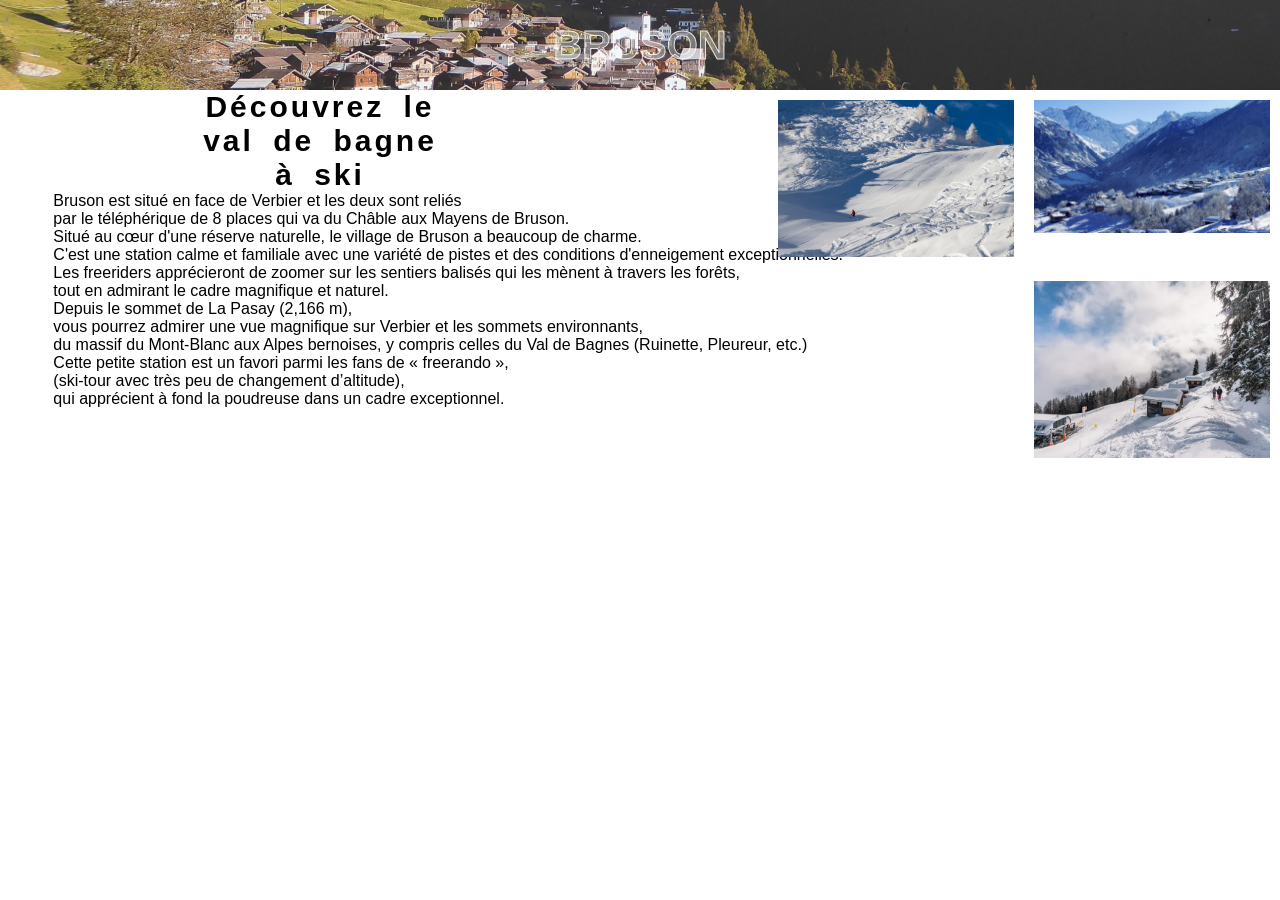
==== Index.html @ 432dc4e2 "img + pre" ====
<!DOCTYPE html>
<html lang="fr">

<head>
    <meta charset="UTF-8">
    <meta name="viewport" content="width=device-width, initial-scale=1.0">
    <title>Bruson</title>

    <link rel="preconnect" href="https://fonts.googleapis.com">
    <link rel="preconnect" href="https://fonts.gstatic.com" crossorigin>
    <link
        href="https://fonts.googleapis.com/css2?family=Cagliostro&family=Cormorant+Garamond:ital,wght@0,300..700;1,300..700&family=EB+Garamond:ital,wght@0,400..800;1,400..800&family=Fuzzy+Bubbles:wght@400;700&display=swap"
        rel="stylesheet">

    <link rel="stylesheet" href="./Style/style.css">
</head>

<body>
    <header>
        <h1>
            BRUSON
        </h1>
    </header>

    <main>
        <section id="mainTXT1">
            <h2>Découvrez le <br /> val de bagne <br />à ski</h2>
            <pre>
            Bruson est situé en face de Verbier et les deux sont reliés 
            par le téléphérique de 8 places qui va du Châble aux Mayens de Bruson. 
            Situé au cœur d'une réserve naturelle, le village de Bruson a beaucoup de charme. 
            C'est une station calme et familiale avec une variété de pistes et des conditions d'enneigement exceptionnelles. 
            Les freeriders apprécieront de zoomer sur les sentiers balisés qui les mènent à travers les forêts,
            tout en admirant le cadre magnifique et naturel.
            Depuis le sommet de La Pasay (2,166 m), 
            vous pourrez admirer une vue magnifique sur Verbier et les sommets environnants, 
            du massif du Mont-Blanc aux Alpes bernoises, y compris celles du Val de Bagnes (Ruinette, Pleureur, etc.)
            Cette petite station est un favori parmi les fans de « freerando », 
            (ski-tour avec très peu de changement d’altitude), 
            qui apprécient à fond la poudreuse dans un cadre exceptionnel.
        </pre>
        </section>

        
        <aside>
            <div id="mainIMG1">
                <a href="">
                    <img class="imgMAIN" src="./Images/ski1.jpg" alt="ski img 1">
                </a>
                <a href="">
                    <img class="imgMAIN" src="./Images/ski2.jpg" alt="ski img 2">
                </a>
                <a href="">
                    <img class="imgMAIN" src="./Images/ski3.webp" alt="ski img 3">
                </a>
            </div>
        </aside>
    </main>
</body>
---- Style/style.css ----
html * {
    margin: 0px;
    padding: 0px;
    box-sizing: border-box;
    /* font-family: "EB Garamond", serif; */
}

.cagliostro-regular {
    font-family: "Cagliostro", sans-serif;
    font-weight: 400;
    font-style: normal;
}

header {
    font-family: "Roboto", sans-serif;
    display: flex;
    justify-content: center;
    flex-direction: column;
    background-image: url(../Images/Header.jpg);
    background-repeat: no-repeat;
    background-size: cover;
    height: 10vh;
    width: 100vw;
    color: rgba(255, 255, 255, 0.85);
    /* mettre outline titre */
}

h1 {
    text-align: center;
    font: 800 40px Arial;
    -webkit-text-fill-color: rgba(255, 255, 255, 0.327);
    -webkit-text-stroke: 1px;
}

pre {
    font-family: "Roboto", sans-serif;
    font-weight: lighter;
}

h2 {
    font: 800 30px Arial;
    font-weight: bolder;
    letter-spacing: 3px;
    word-spacing: 8px;
    text-align: center;
}

img {
    max-width: 30vw;
    max-height: 40vh;
}

main {
    display: flex;
    flex-direction: row;
}

div {
    width: 50vw;
}

#mainTXT1 {
    display: flex;
    flex-direction: column;
    width: 50vw;
}

#mainIMG1 {
    display: flex;
    flex-wrap: wrap;
    justify-content: space-between;
    justify-content: flex-end;
}

.imgMAIN {
    max-width: 20vw;
    max-height: 30vh;
    padding: 10px;
}
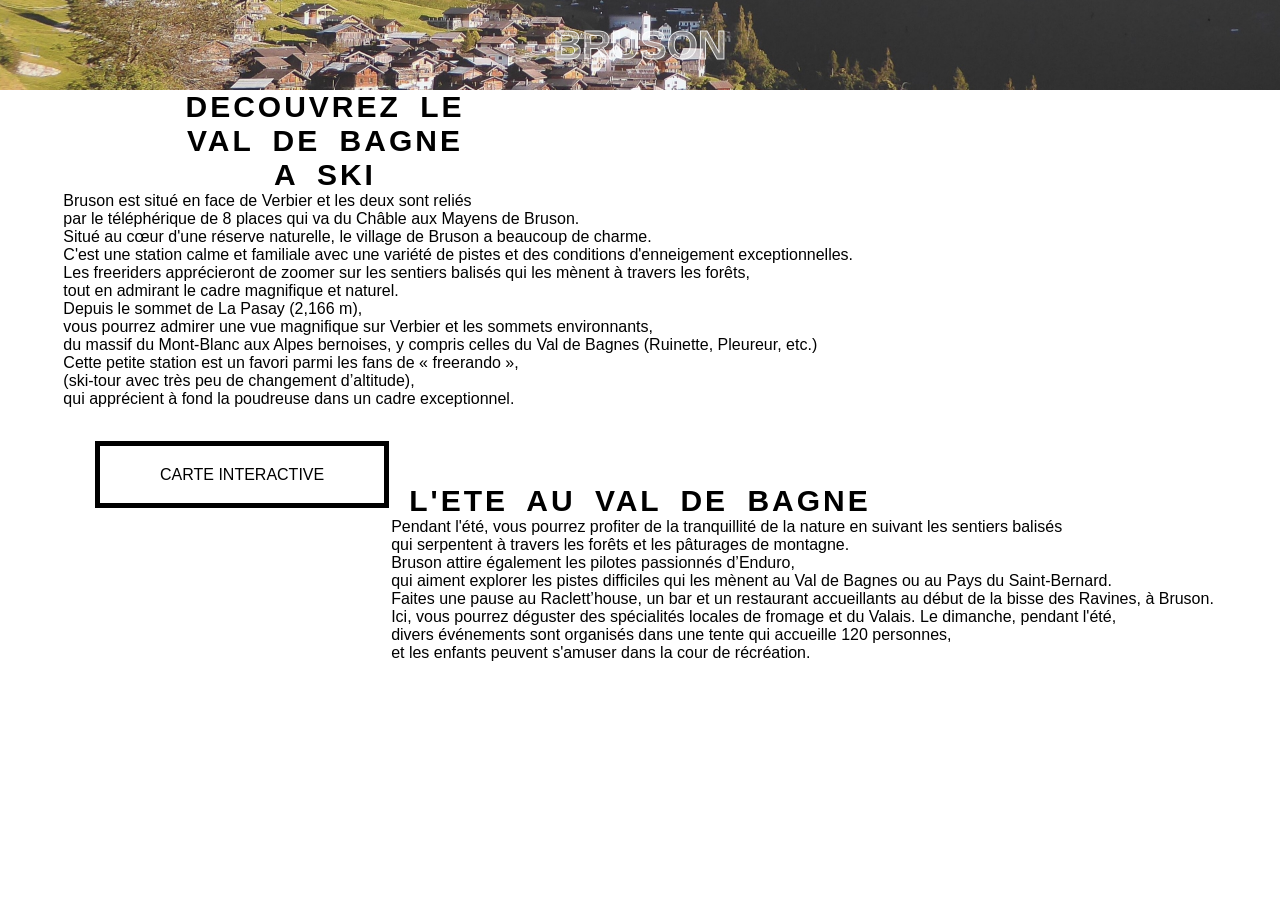
==== commit def2bd4e: "Ajout bouton + 2e pre" ====
--- a/Index.html
+++ b/Index.html
@@ -24,7 +24,7 @@
 
     <main>
         <section id="mainTXT1">
-            <h2>Découvrez le <br /> val de bagne <br />à ski</h2>
+            <h2>Decouvrez le <br /> val de bagne <br />a ski</h2>
             <pre>
             Bruson est situé en face de Verbier et les deux sont reliés 
             par le téléphérique de 8 places qui va du Châble aux Mayens de Bruson. 
@@ -38,22 +38,33 @@
             Cette petite station est un favori parmi les fans de « freerando », 
             (ski-tour avec très peu de changement d’altitude), 
             qui apprécient à fond la poudreuse dans un cadre exceptionnel.
-        </pre>
+            </pre>
+
+            <div><a href="" class="blackOutlinebtn">Carte interactive</a></div>
         </section>
 
-        
+
         <aside>
-            <div id="mainIMG1">
-                <a href="">
-                    <img class="imgMAIN" src="./Images/ski1.jpg" alt="ski img 1">
-                </a>
-                <a href="">
-                    <img class="imgMAIN" src="./Images/ski2.jpg" alt="ski img 2">
-                </a>
-                <a href="">
-                    <img class="imgMAIN" src="./Images/ski3.webp" alt="ski img 3">
-                </a>
-            </div>
+            <!-- <div id="mainIMG1">
+                <a href=""><img src="./Images/ski1.jpg" alt="ski1"></a>
+                <a href=""><img src="./Images/ski2.jpg" alt="ski2"></a>
+                <a href=""><img src="./Images/ski3.webp" alt="ski3"></a>
+            </div> -->
+            <!-- images a regler -->
         </aside>
     </main>
+
+    <section>
+        <h2>L'ete au val de bagne</h2>
+        <pre class="preCenter">
+                Pendant l'été, vous pourrez profiter de la tranquillité de la nature en suivant les sentiers balisés 
+                qui serpentent à travers les forêts et les pâturages de montagne. 
+                Bruson attire également les pilotes passionnés d’Enduro, 
+                qui aiment explorer les pistes difficiles qui les mènent au Val de Bagnes ou au Pays du Saint-Bernard.
+                Faites une pause au Raclett’house, un bar et un restaurant accueillants au début de la bisse des Ravines, à Bruson. 
+                Ici, vous pourrez déguster des spécialités locales de fromage et du Valais. Le dimanche, pendant l'été, 
+                divers événements sont organisés dans une tente qui accueille 120 personnes, 
+                et les enfants peuvent s'amuser dans la cour de récréation.
+            </pre>
+    </section>
 </body>
--- a/Style/style.css
+++ b/Style/style.css
@@ -43,6 +43,7 @@
     letter-spacing: 3px;
     word-spacing: 8px;
     text-align: center;
+    text-transform: uppercase;
 }
 
 img {
@@ -57,12 +58,15 @@
 
 div {
     width: 50vw;
+    padding-left: 90px;
+    padding-top: 40px;
 }
 
 #mainTXT1 {
     display: flex;
     flex-direction: column;
     width: 50vw;
+    padding-left: 10px;
 }
 
 #mainIMG1 {
@@ -74,6 +78,31 @@
 
 .imgMAIN {
     max-width: 20vw;
-    max-height: 30vh;
+    max-height: 10vh;
     padding: 10px;
-}+}
+
+.blackOutlinebtn {
+    font-family: "Cagliostro", sans-serif;
+    padding-top: 20px;
+    padding-bottom: 20px;
+    padding-left: 60px;
+    padding-right: 60px;
+    outline: solid 5px black;
+    text-align: center;
+    text-decoration: none;
+    color: black;
+    text-transform: uppercase;
+    transition: 0.4s;
+}
+
+.blackOutlinebtn:hover {
+    background-color: black;
+    color: white;
+}
+
+.preCenter {
+    font-family: "Roboto", sans-serif;
+    font-weight: lighter;
+    padding-left: 25vw;
+}
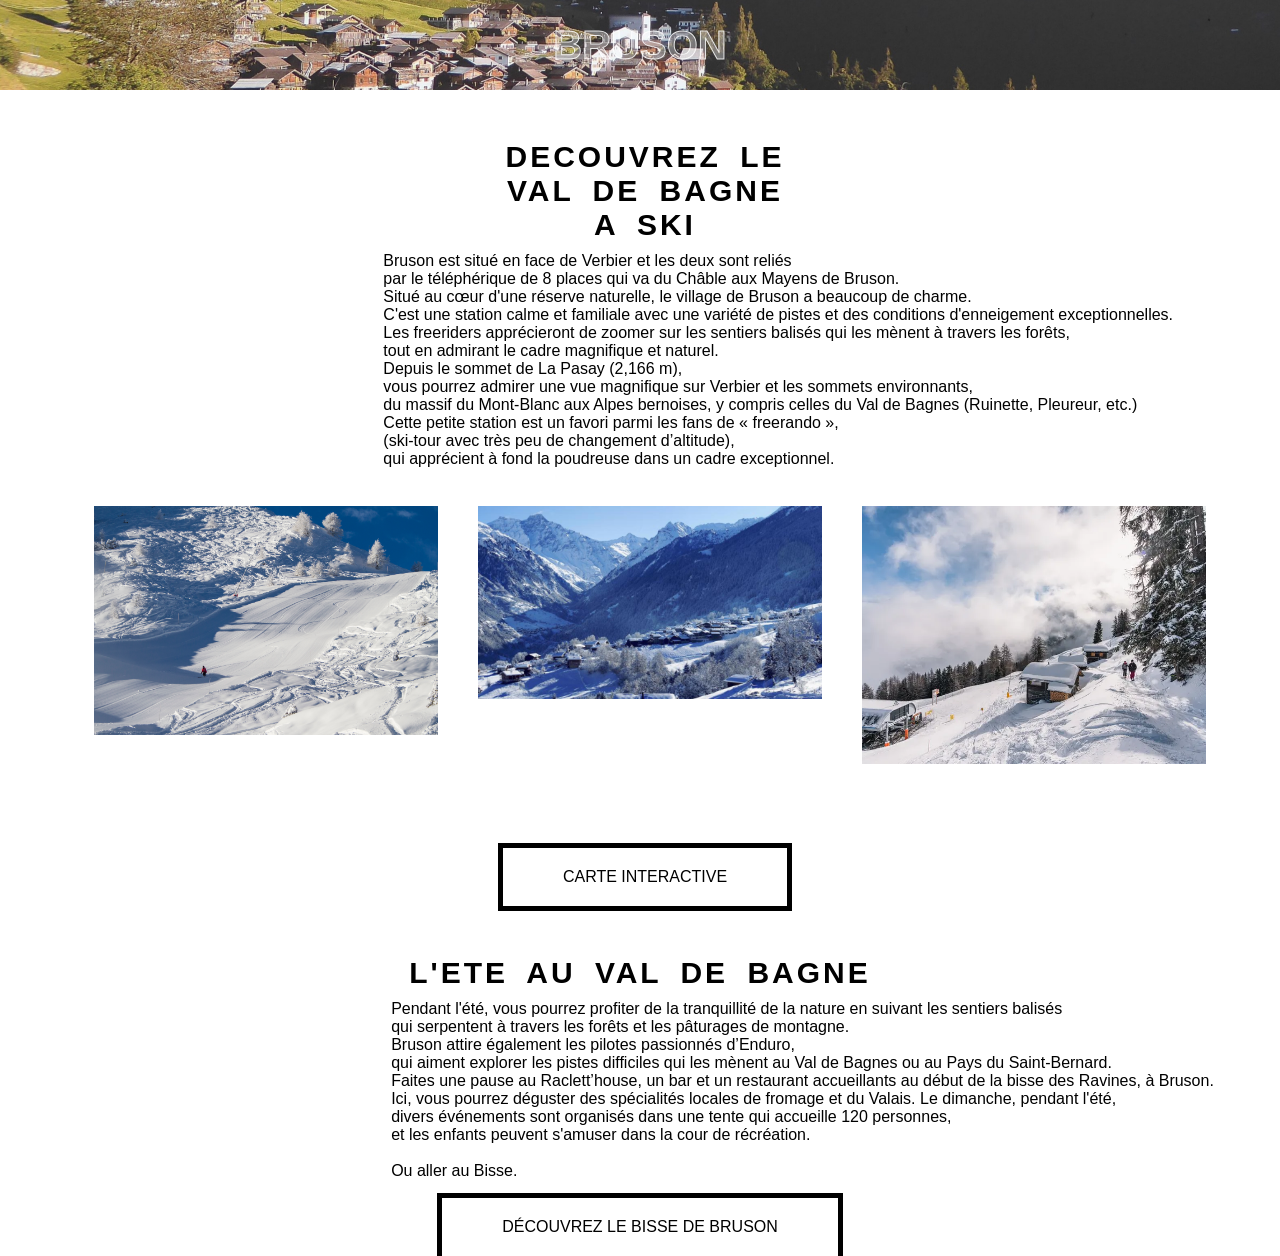
==== commit 5419dd8f: "Page 1 terminé" ====
--- a/Index.html
+++ b/Index.html
@@ -40,18 +40,16 @@
             qui apprécient à fond la poudreuse dans un cadre exceptionnel.
             </pre>
 
+            <aside>
+                <div id="mainIMG1">
+                    <a href=""><img src="./Images/ski1.jpg" alt="ski1" class="img"></a>
+                    <a href=""><img src="./Images/ski2.jpg" alt="ski2" class="img"></a>
+                    <a href=""><img src="./Images/ski3.webp" alt="ski3" class="img"></a>
+                </div>
+            </aside>
+
             <div><a href="" class="blackOutlinebtn">Carte interactive</a></div>
         </section>
-
-
-        <aside>
-            <!-- <div id="mainIMG1">
-                <a href=""><img src="./Images/ski1.jpg" alt="ski1"></a>
-                <a href=""><img src="./Images/ski2.jpg" alt="ski2"></a>
-                <a href=""><img src="./Images/ski3.webp" alt="ski3"></a>
-            </div> -->
-            <!-- images a regler -->
-        </aside>
     </main>
 
     <section>
@@ -65,6 +63,10 @@
                 Ici, vous pourrez déguster des spécialités locales de fromage et du Valais. Le dimanche, pendant l'été, 
                 divers événements sont organisés dans une tente qui accueille 120 personnes, 
                 et les enfants peuvent s'amuser dans la cour de récréation.
+
+                Ou aller au Bisse. 
             </pre>
+
+        <div><a href="" class="blackOutlinebtn">Découvrez le Bisse de Bruson</a></div>
     </section>
 </body>
--- a/Style/style.css
+++ b/Style/style.css
@@ -35,15 +35,18 @@
 pre {
     font-family: "Roboto", sans-serif;
     font-weight: lighter;
+    padding-left: 25vw;
 }
 
 h2 {
     font: 800 30px Arial;
-    font-weight: bolder;
+    font-weight: 800;
     letter-spacing: 3px;
     word-spacing: 8px;
     text-align: center;
     text-transform: uppercase;
+    padding-top: 50px;
+    padding-bottom: 10px;
 }
 
 img {
@@ -57,23 +60,30 @@
 }
 
 div {
-    width: 50vw;
-    padding-left: 90px;
-    padding-top: 40px;
+    display: flex;
+    justify-content: center;
 }
 
 #mainTXT1 {
     display: flex;
     flex-direction: column;
-    width: 50vw;
+    width: 100vw;
     padding-left: 10px;
 }
 
 #mainIMG1 {
     display: flex;
-    flex-wrap: wrap;
-    justify-content: space-between;
-    justify-content: flex-end;
+    flex-direction: row;
+}
+
+.img {
+    max-width: 30vw;
+    padding: 20px;
+    padding-bottom: 80px;
+}
+
+aside {
+    width: 100vw;
 }
 
 .imgMAIN {
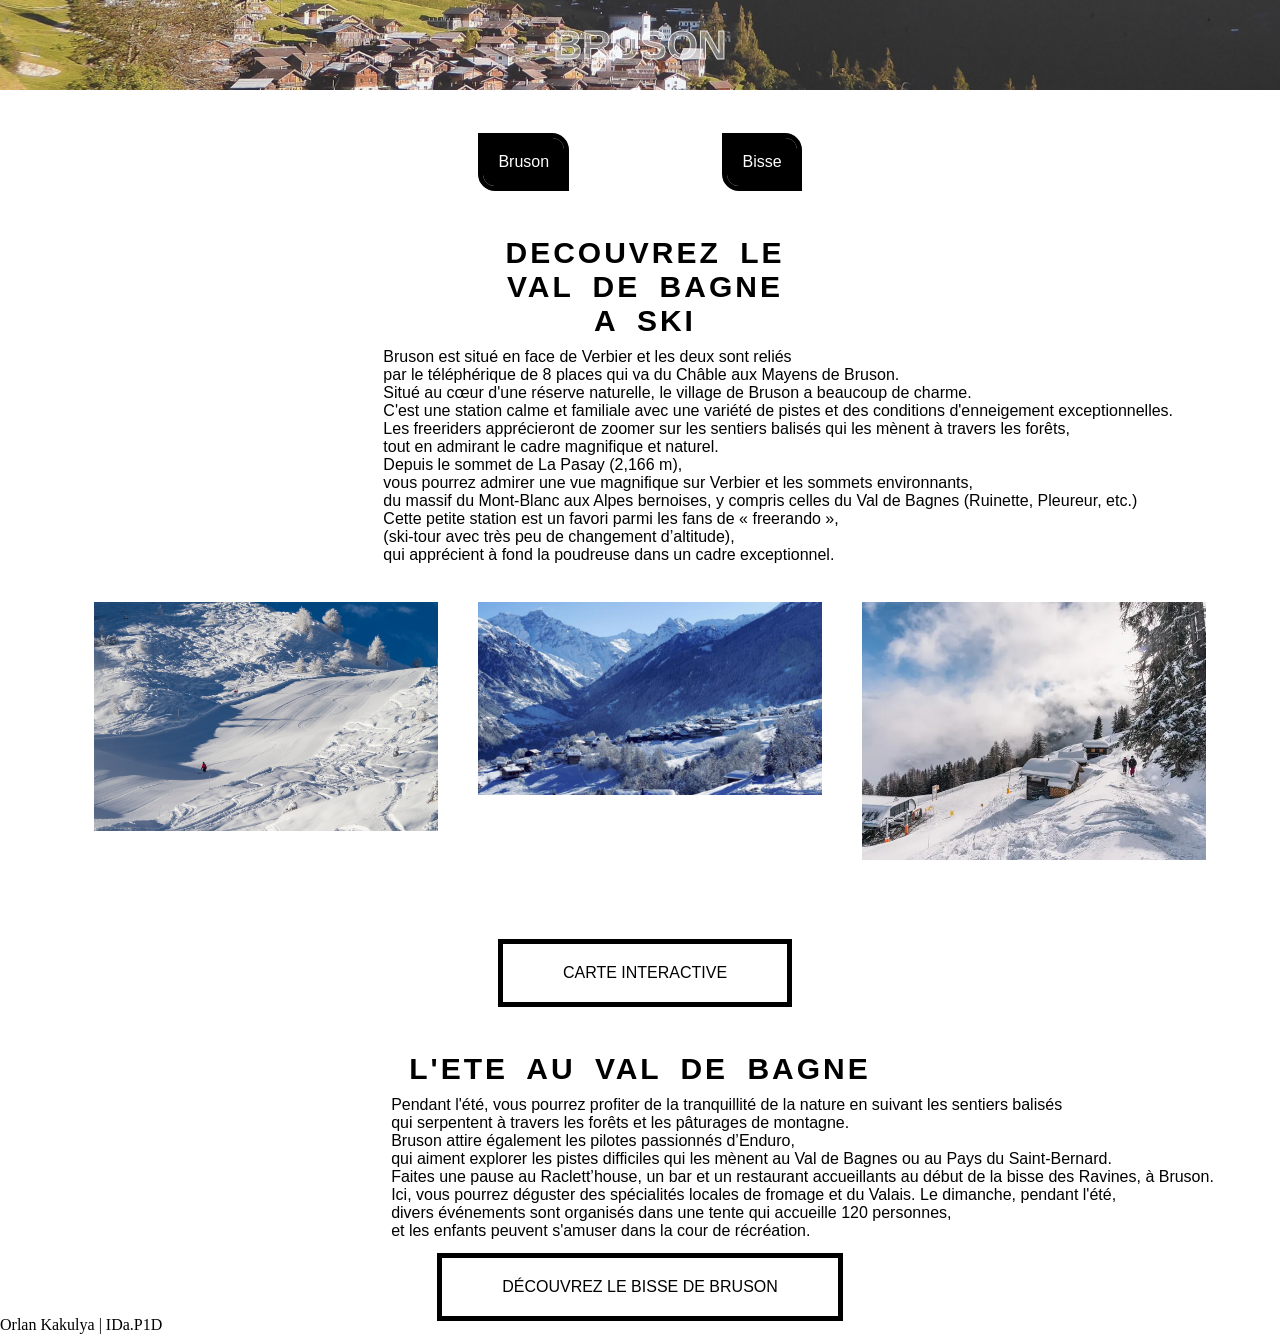
==== commit ff8c4eed: "Page 2 terminé avec boutons + footer. Debut Page 3" ====
--- a/Index.html
+++ b/Index.html
@@ -4,7 +4,7 @@
 <head>
     <meta charset="UTF-8">
     <meta name="viewport" content="width=device-width, initial-scale=1.0">
-    <title>Bruson</title>
+    <title>Découverte du Val De Bagne</title>
 
     <link rel="preconnect" href="https://fonts.googleapis.com">
     <link rel="preconnect" href="https://fonts.gstatic.com" crossorigin>
@@ -21,11 +21,18 @@
             BRUSON
         </h1>
     </header>
-
+    <nav>
+        <ul>
+            <li>
+                <a href="./Index.html">Bruson</a>
+                <a href="./index2.html">Bisse</a>
+            </li>
+        </ul>
+    </nav>
     <main>
         <section id="mainTXT1">
             <h2>Decouvrez le <br /> val de bagne <br />a ski</h2>
-            <pre>
+            <pre class="p1">
             Bruson est situé en face de Verbier et les deux sont reliés 
             par le téléphérique de 8 places qui va du Châble aux Mayens de Bruson. 
             Situé au cœur d'une réserve naturelle, le village de Bruson a beaucoup de charme. 
@@ -63,10 +70,13 @@
                 Ici, vous pourrez déguster des spécialités locales de fromage et du Valais. Le dimanche, pendant l'été, 
                 divers événements sont organisés dans une tente qui accueille 120 personnes, 
                 et les enfants peuvent s'amuser dans la cour de récréation.
-
-                Ou aller au Bisse. 
             </pre>
 
-        <div><a href="" class="blackOutlinebtn">Découvrez le Bisse de Bruson</a></div>
+        <div><a href="./index2.html" class="blackOutlinebtn">Découvrez le Bisse de Bruson</a></div>
     </section>
-</body>+    <footer>
+        Orlan Kakulya | IDa.P1D
+    </footer>
+</body>
+
+</html>
--- a/Style/style.css
+++ b/Style/style.css
@@ -32,7 +32,7 @@
     -webkit-text-stroke: 1px;
 }
 
-pre {
+.p1 {
     font-family: "Roboto", sans-serif;
     font-weight: lighter;
     padding-left: 25vw;
@@ -49,7 +49,7 @@
     padding-bottom: 10px;
 }
 
-img {
+.img {
     max-width: 30vw;
     max-height: 40vh;
 }
@@ -116,3 +116,57 @@
     font-weight: lighter;
     padding-left: 25vw;
 }
+
+.p2 {
+    text-align: center;
+    font-family: "Roboto", sans-serif;
+    font-weight: lighter;
+}
+
+#Bisse {
+    max-width: 80vw;
+    max-height: 90vh;
+    padding-bottom: 8vh;
+}
+
+#BisseSECTION {
+    display: flex;
+    justify-content: center;
+}
+
+body>nav ul {
+    list-style: none;
+    display: flex;
+    justify-content: center;
+    margin-top: 3rem;
+}
+
+body>nav ul li {
+    display: inline-block;
+    display: flex;
+    justify-content: space-evenly;
+    width: 50vw;
+}
+
+nav ul li a {
+    text-decoration: none;
+    color: white;
+    font-family: "Cagliostro", sans-serif;
+    outline: solid 5px black;
+    border-bottom-left-radius: 12px;
+    border-top-right-radius: 12px;
+    background-color: black;
+    padding: 15px;
+    transition: 0.2s;
+}
+
+nav ul li a:hover {
+    text-decoration: none;
+    color: black;
+    font-family: "Cagliostro", sans-serif;
+    outline: solid 5px black;
+    border-bottom-left-radius: 12px;
+    border-top-right-radius: 12px;
+    background-color: white;
+    padding: 15px;
+}
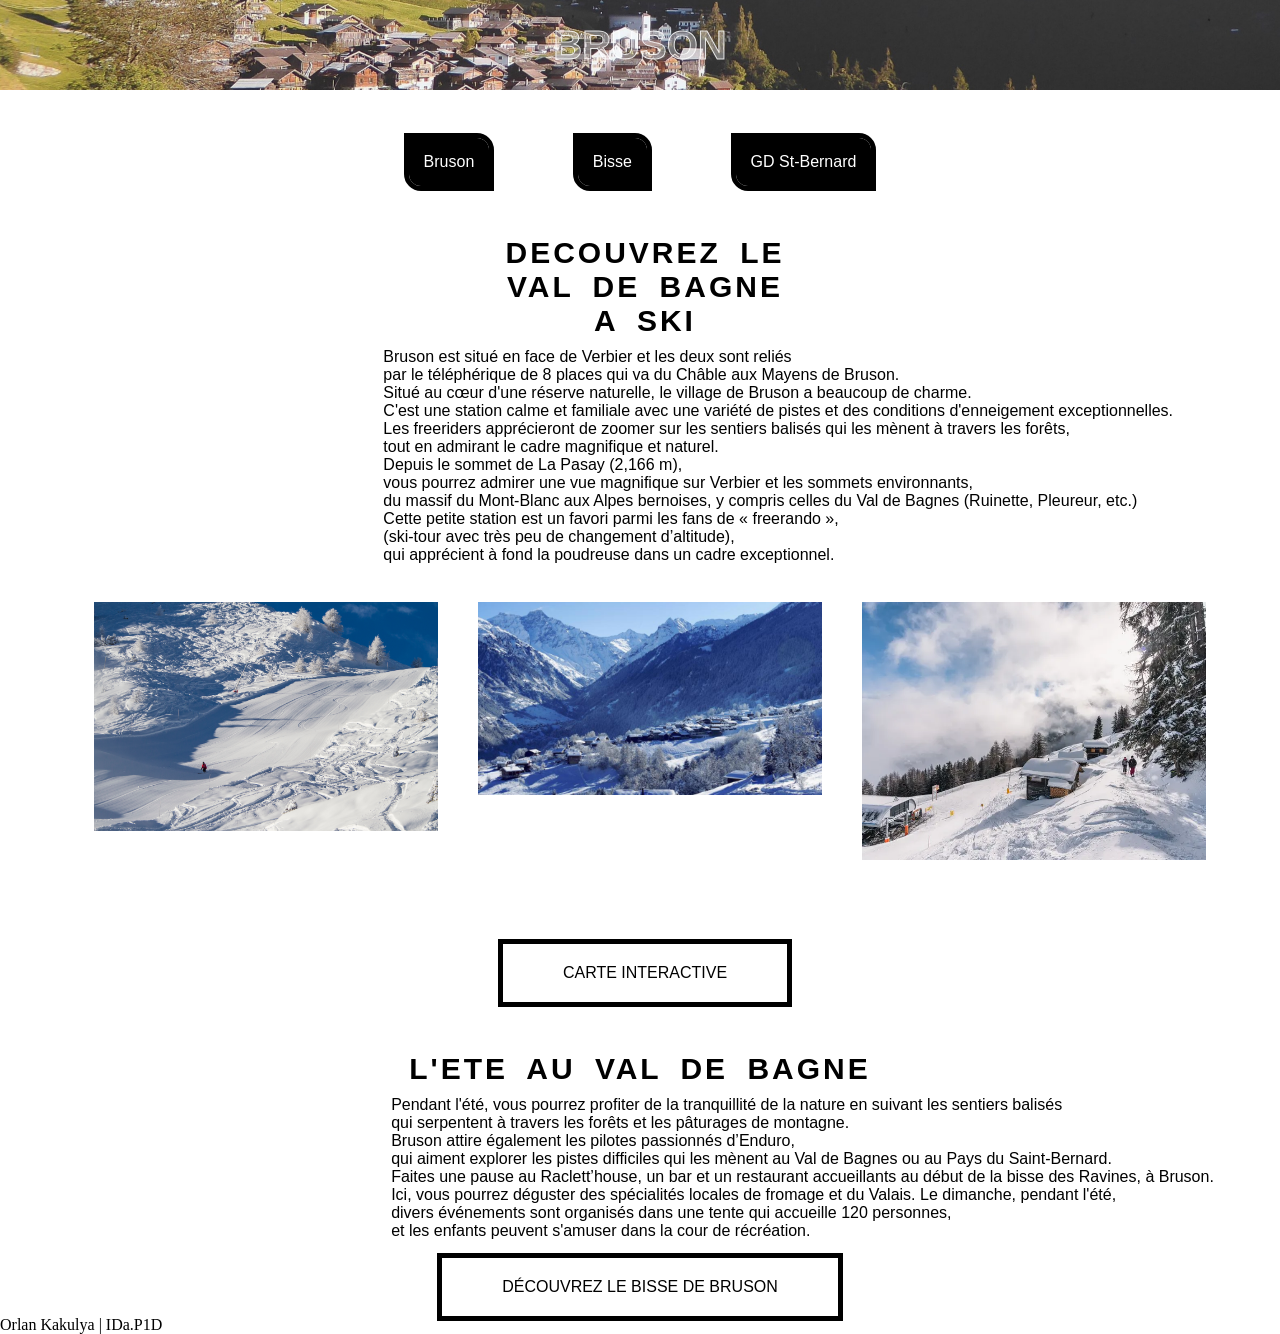
==== commit 450bcb52: "Page 3 terminée" ====
--- a/Index.html
+++ b/Index.html
@@ -26,6 +26,7 @@
             <li>
                 <a href="./Index.html">Bruson</a>
                 <a href="./index2.html">Bisse</a>
+                <a href="./Index3.html">GD St-Bernard</a>
             </li>
         </ul>
     </nav>
--- a/Style/style.css
+++ b/Style/style.css
@@ -38,6 +38,12 @@
     padding-left: 25vw;
 }
 
+.p3 {
+    font-family: "Roboto", sans-serif;
+    font-weight: lighter;
+    padding-left: 10vw;
+}
+
 h2 {
     font: 800 30px Arial;
     font-weight: 800;
@@ -52,6 +58,13 @@
 .img {
     max-width: 30vw;
     max-height: 40vh;
+}
+
+.img2 {
+    max-width: 30vw;
+    max-height: 40vh;
+    margin-left: 35vw;
+    margin-bottom: 4vh;
 }
 
 main {
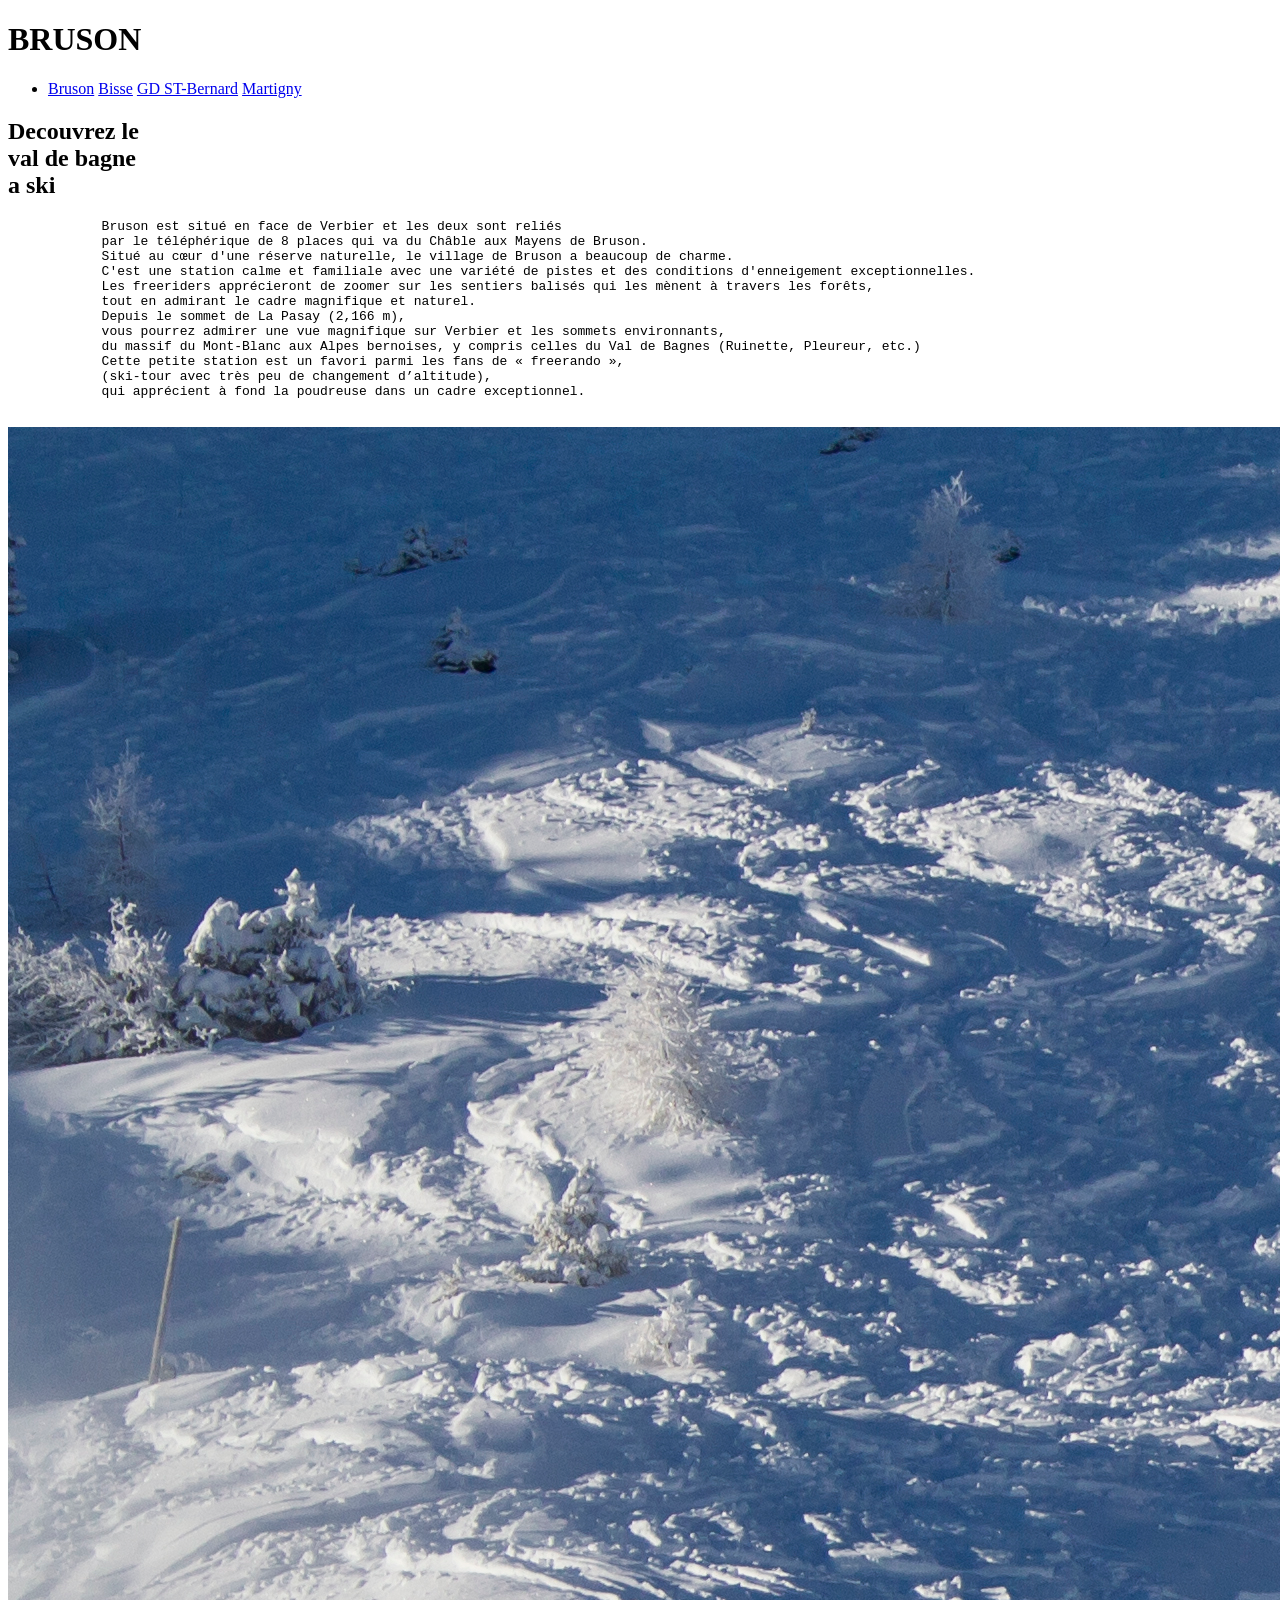
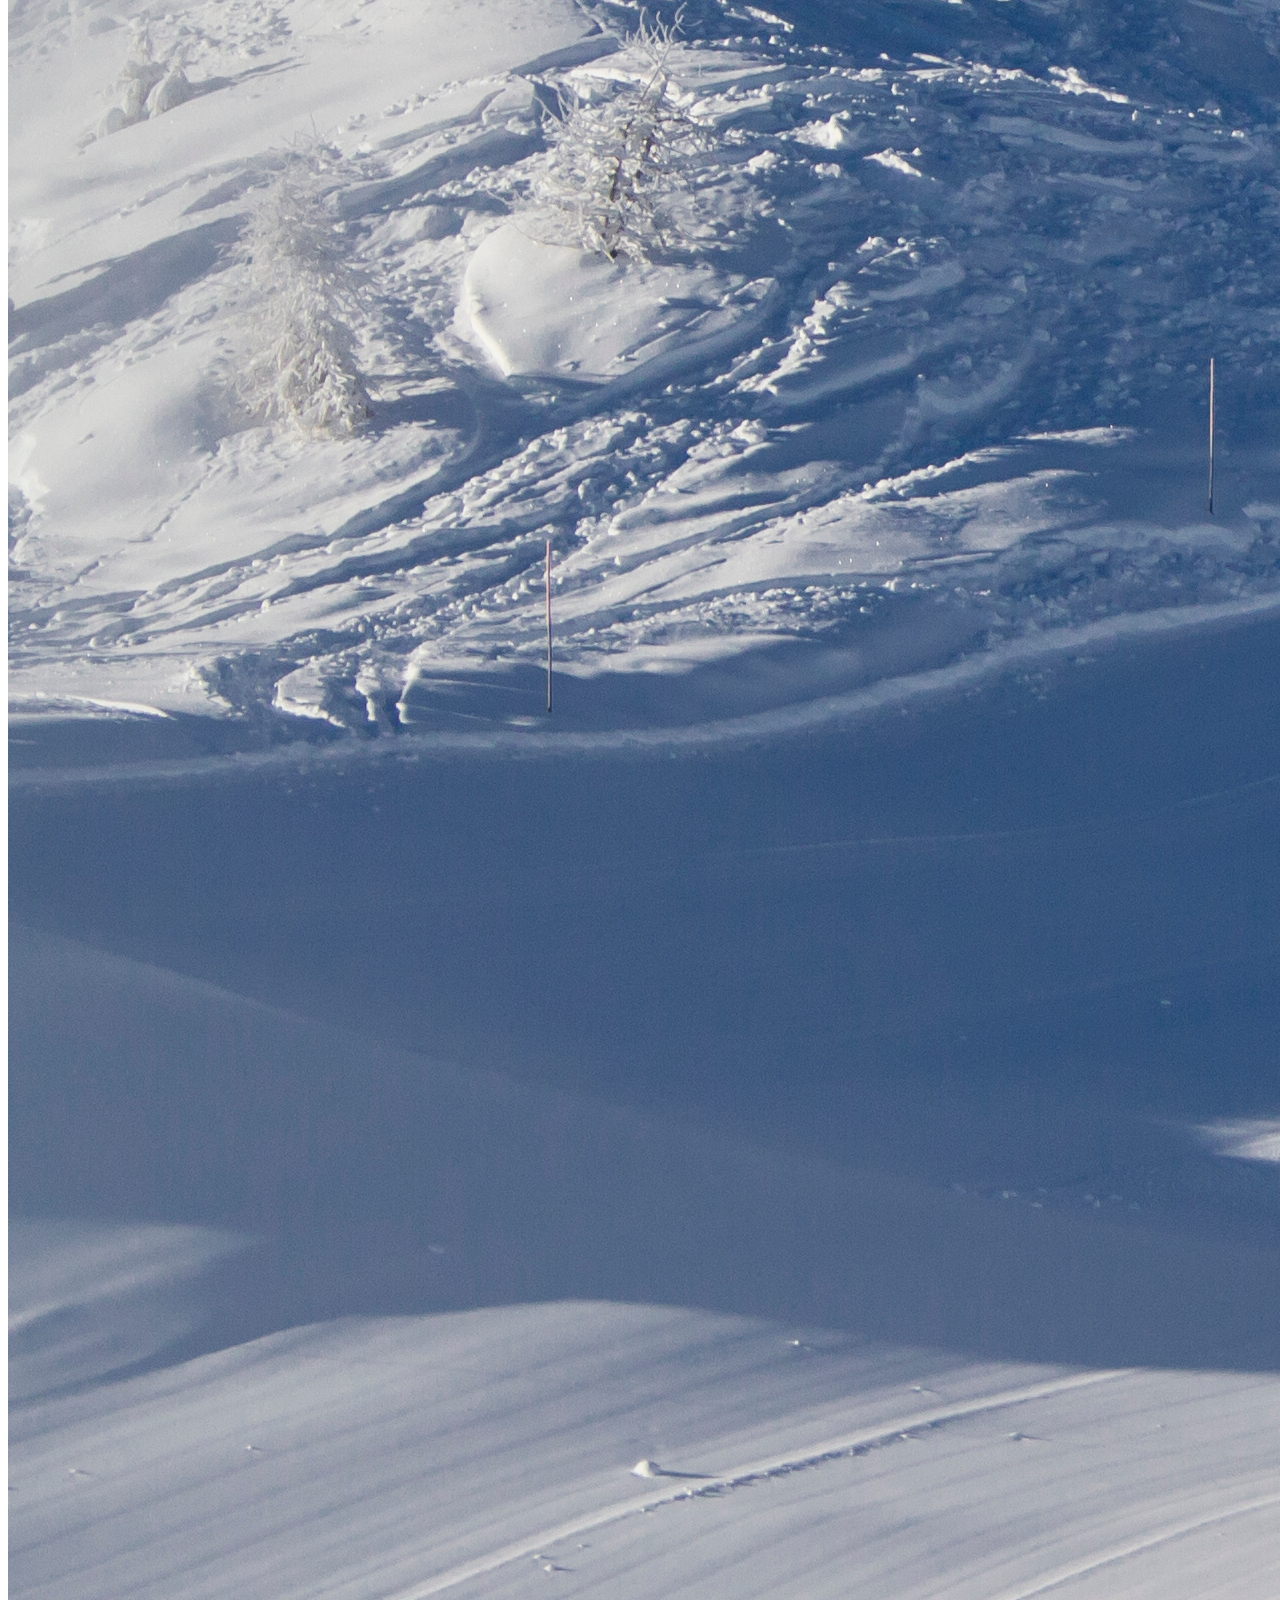
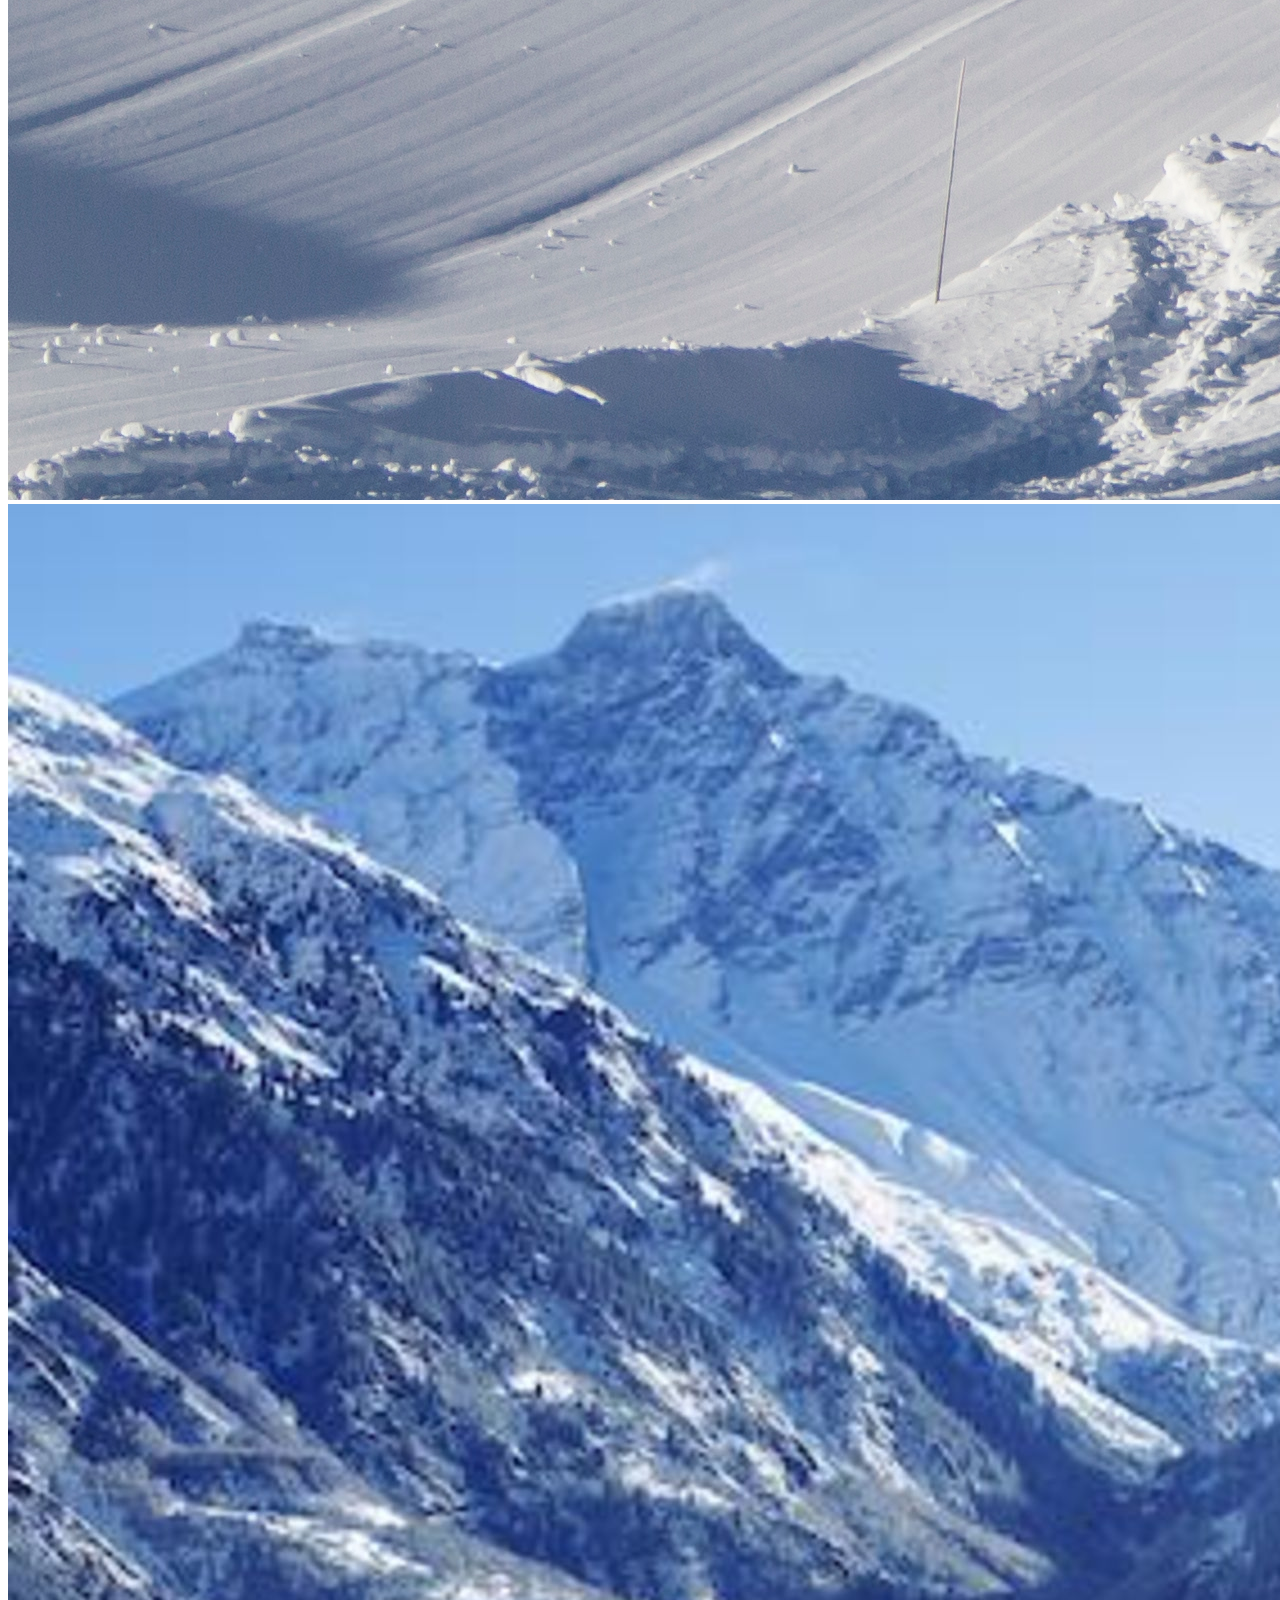
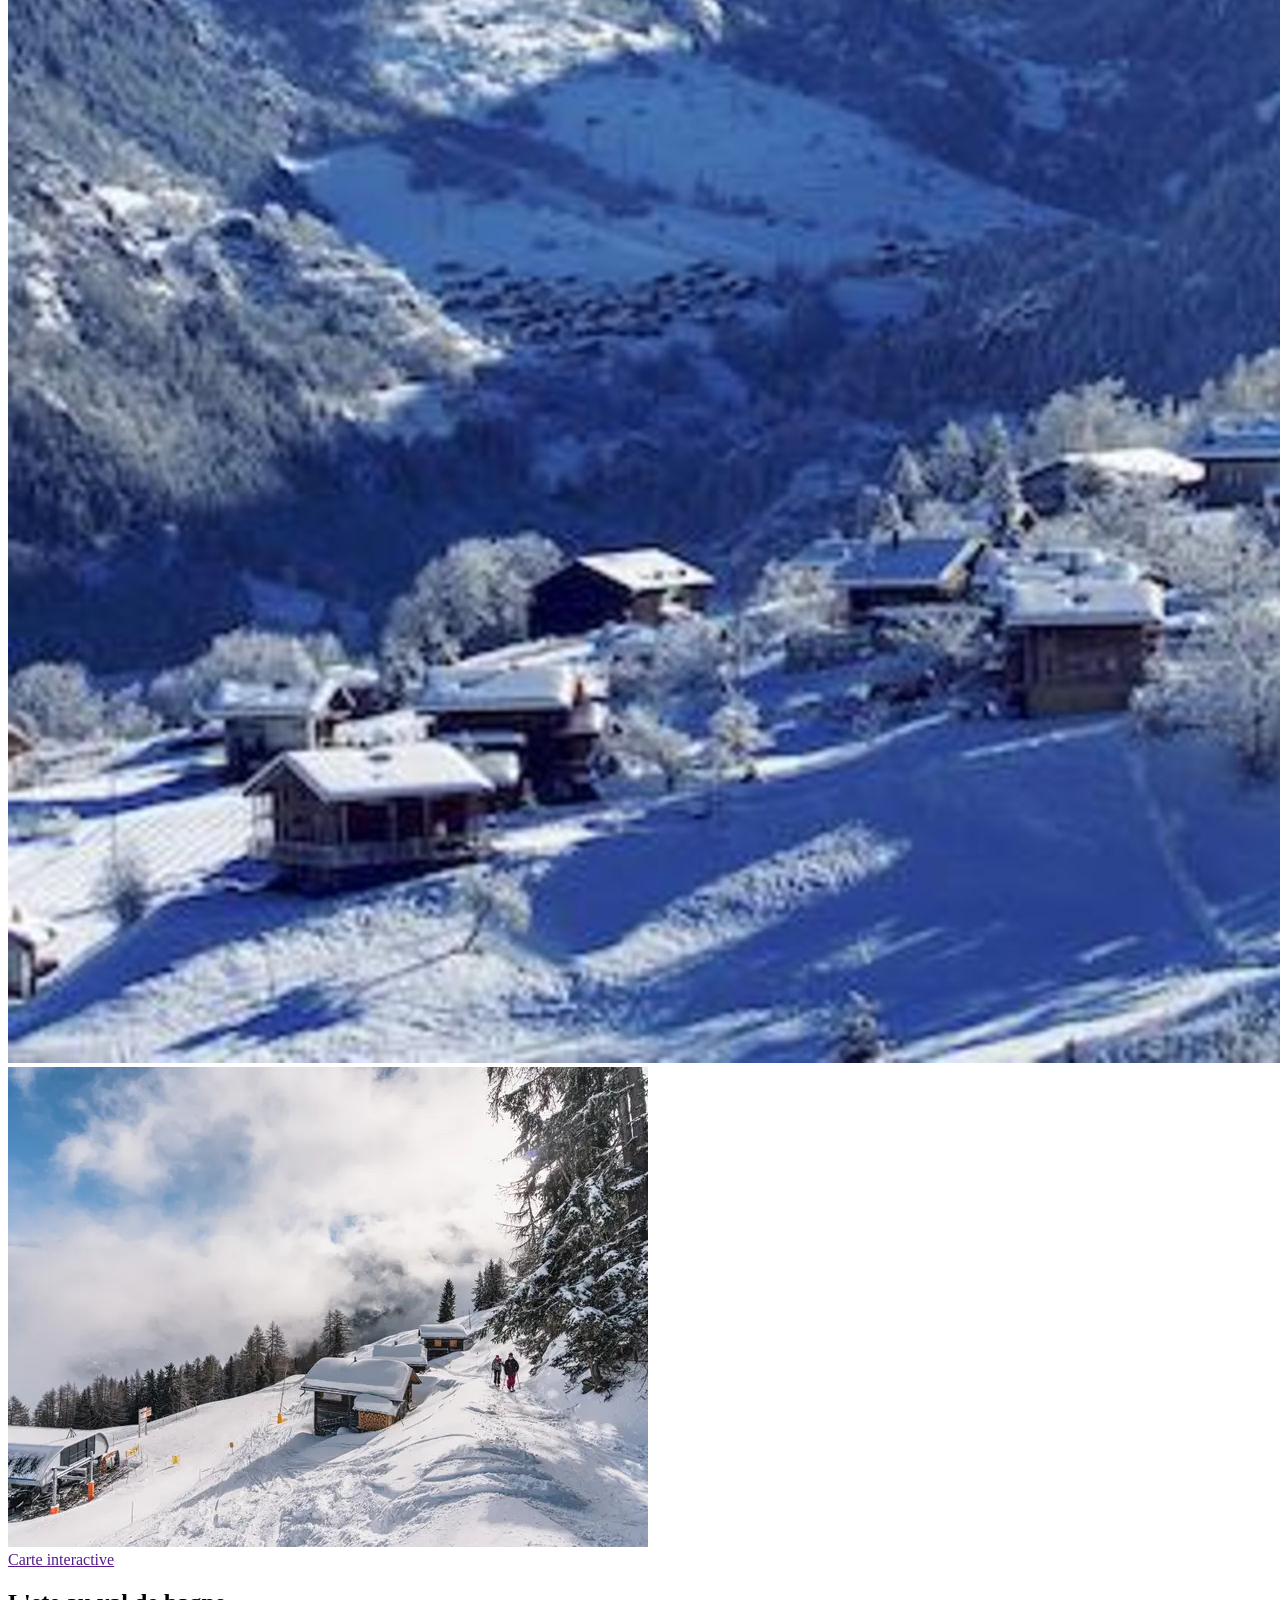
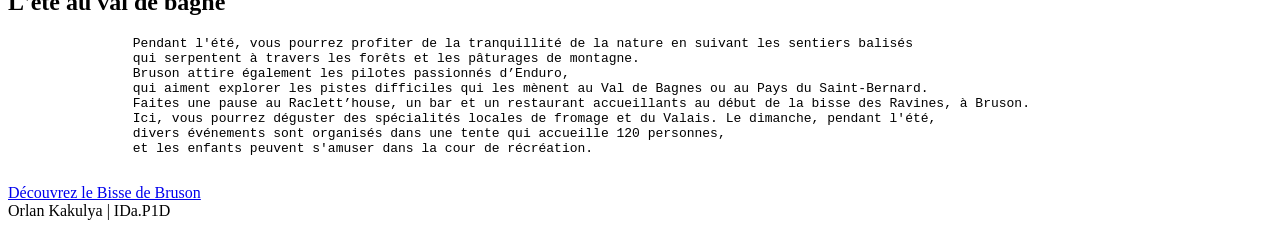
==== commit 33187a04: "finition" ====
--- a/Index.html
+++ b/Index.html
@@ -12,7 +12,7 @@
         href="https://fonts.googleapis.com/css2?family=Cagliostro&family=Cormorant+Garamond:ital,wght@0,300..700;1,300..700&family=EB+Garamond:ital,wght@0,400..800;1,400..800&family=Fuzzy+Bubbles:wght@400;700&display=swap"
         rel="stylesheet">
 
-    <link rel="stylesheet" href="./Style/style.css">
+    <link rel="stylesheet" href="./style/style.css">
 </head>
 
 <body>
@@ -24,9 +24,10 @@
     <nav>
         <ul>
             <li>
-                <a href="./Index.html">Bruson</a>
+                <a href="./index.html">Bruson</a>
                 <a href="./index2.html">Bisse</a>
-                <a href="./Index3.html">GD St-Bernard</a>
+                <a href="./index3.html">GD ST-Bernard</a>
+                <a href="./index4.html">Martigny</a>
             </li>
         </ul>
     </nav>
